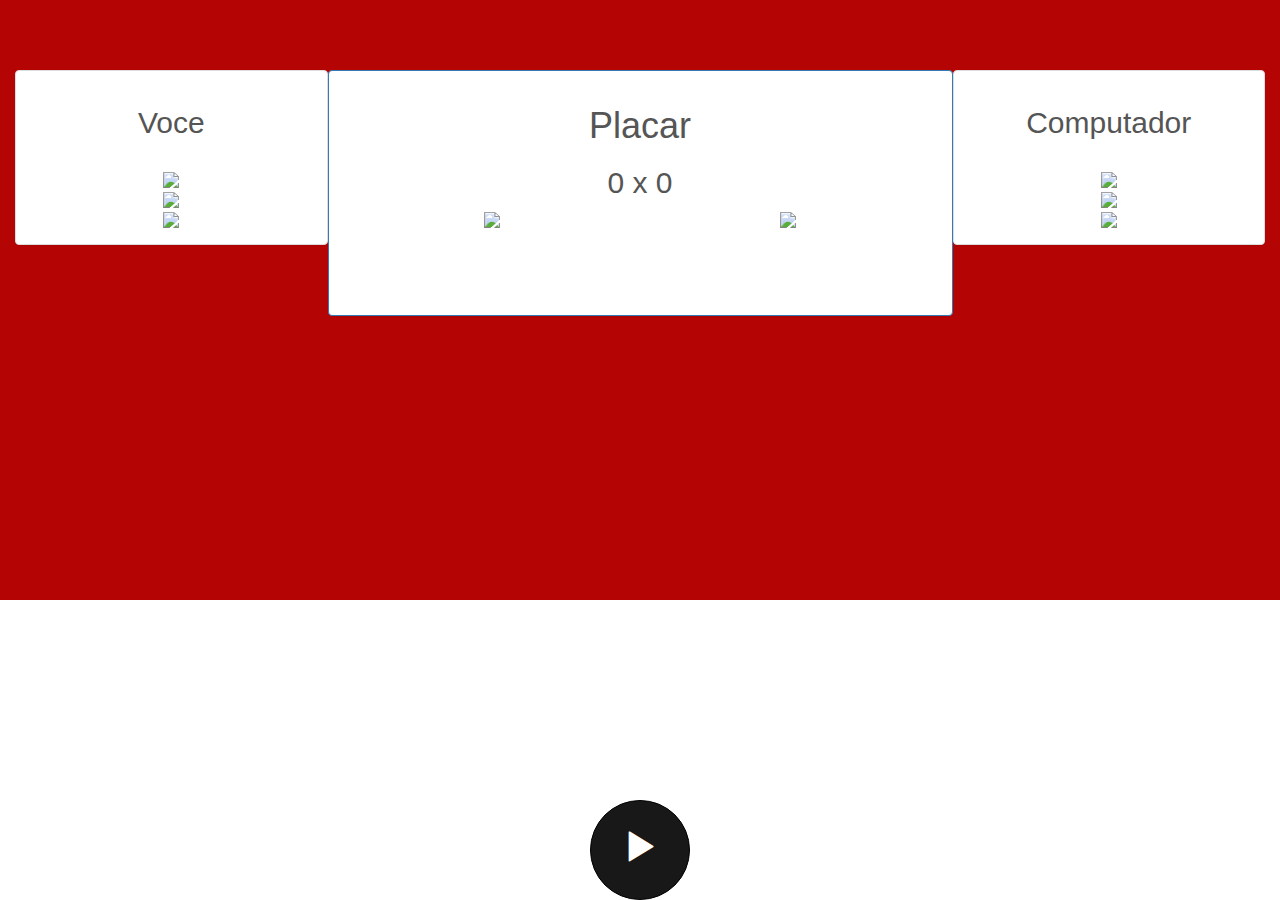
==== jogo.html @ 69846f90 "Add files via upload" ====
<!DOCTYPE html>
<html lang="pt-br">
<head>
  <title>Jogo</title>
  <meta charset="utf-8">
  <meta name="viewport" content="width=device-width, initial-scale=1">
  <link rel="stylesheet" href="https://maxcdn.bootstrapcdn.com/bootstrap/3.3.7/css/bootstrap.min.css">
  <script src="https://ajax.googleapis.com/ajax/libs/jquery/3.3.1/jquery.min.js"></script>
  <script src="https://maxcdn.bootstrapcdn.com/bootstrap/3.3.7/js/bootstrap.min.js"></script>
   <link rel="stylesheet" type="text/css" href="estilo.css">
   <script type="text/javascript" src="javascript.js"></script>
</head>
<body>

<div class="container-fluid  bg-2 text-center main ">
 
 
 <div id="player" class="col-md-3 jogo  panel panel-default panel-body">
          <h2>Voce</h2>
          <br>

          <a href="#">
            <img src="img/pedra.png"  data-tipo="1">
          </a> 
          <br>

           <a href="#">
            <img src="img/papel.png" data-tipo="2">
          </a>
            <br>

           <a href="#">
            <img src="img/tesoura.png" data-tipo="3">
          </a>
          </div>
 <div class="col-md-6 panel panel-primary panel-body">

    
          <h1>Placar</h1>
          <div>
             <h2><span id="pP">0</span> x <span id="pC">0</span></h2>
          </div>

           <div class="col-md-6">
                <img id="escPlayer" src="img/pedra.png" data-tipo="1">

             </div>
               <div class="col-md-6">
                  <img id="escComp" src="img/papel2.png">
             </div>

             <div class="col-md-12" style="margin-top: 51px">
              <h3 id="resultado"></h3>
             </div>
  </div>

 <div id="com" class="col-md-3 jogo panel panel-default panel-body">
             <h2>Computador</h2>
              <br>
          <a href="#">
            <img src="img/pedra2.png"  data-tipo="1" >
          </a> 
          <br>

           <a href="#">
            <img src="img/papel2.png"  data-tipo="2">
          </a>
            <br>

           <a href="#">
            <img src="img/tesoura2.png"  data-tipo="3">
          </a>
</div>
   
 <div class="footer" ><button onclick="jogar()"  class="btn btn-default btn-circle btn-xl black"><i class="glyphicon glyphicon-play"></i> </button>
</div>
</div>

</body>
</html>
---- estilo.css ----
.bg-1 { 
      background-color: #474e5d;
      color: #ffffff;
  }
  .bg-2 { 
      background-color: #B40404;
      color: #555555;
  }
  .bg-3 { 
      background-color: #ffffff;
      color: #555555;
  }
  .container-fluid {
      padding-top: 70px;
      padding-bottom: 70px;
  }
 .main{
        height: 600px

 }
  .btn-circle {
  width: 30px;
  height: 30px;
  text-align: center;
  padding: 6px 0;
  font-size: 12px;
  line-height: 1.428571429;
  border-radius: 15px;
}
.btn-circle.btn-xl {
  width: 100px;
  height: 100px;
  font-size: 34px;
  line-height: 1.33;
  border-radius: 55px;
}
a i{
  margin-top: 25px;
}

.black
{
  background-color: #191818;
  border-color: black;
  color: white;
}

.black:hover{
  background-color: #ffffff;
  color: black;


}

.jogo  img:hover {
   height: 160px;
   width: : 160px;
 }

jogo.  img {
   height: 130px;
   width: : 130px;

}
.footer {
  width: 100%;
  text-align: center;
  position: absolute;
  bottom: 0;
  left: 0;
}
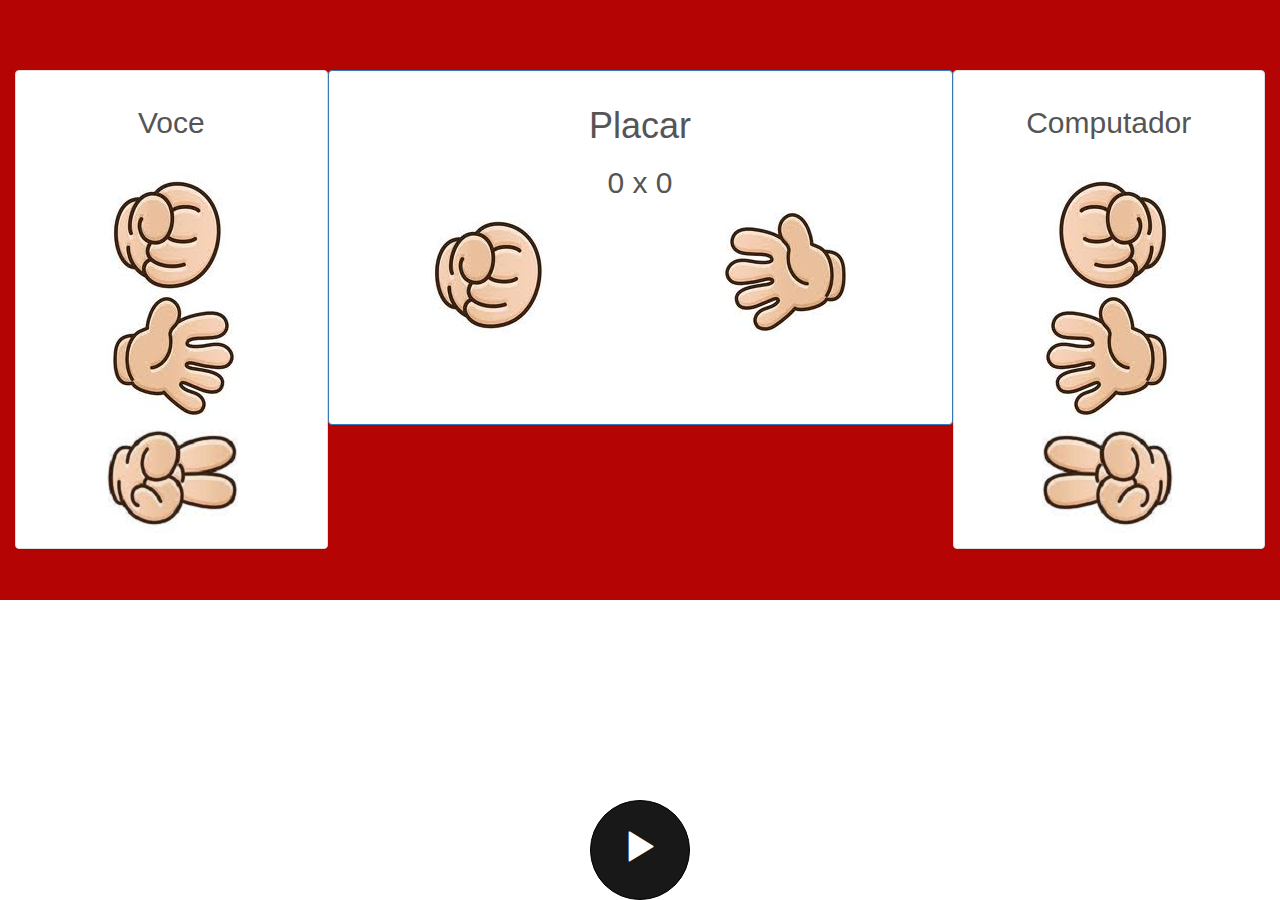
==== commit 38d6d5a4: "Update jogo.html" ====
--- a/jogo.html
+++ b/jogo.html
@@ -20,17 +20,17 @@
           <br>
 
           <a href="#">
-            <img src="img/pedra.png"  data-tipo="1">
+            <img src="pedra.png"  data-tipo="1">
           </a> 
           <br>
 
            <a href="#">
-            <img src="img/papel.png" data-tipo="2">
+            <img src="papel.png" data-tipo="2">
           </a>
             <br>
 
            <a href="#">
-            <img src="img/tesoura.png" data-tipo="3">
+            <img src="tesoura.png" data-tipo="3">
           </a>
           </div>
  <div class="col-md-6 panel panel-primary panel-body">
@@ -42,11 +42,11 @@
           </div>
 
            <div class="col-md-6">
-                <img id="escPlayer" src="img/pedra.png" data-tipo="1">
+                <img id="escPlayer" src="pedra.png" data-tipo="1">
 
              </div>
                <div class="col-md-6">
-                  <img id="escComp" src="img/papel2.png">
+                  <img id="escComp" src="papel2.png">
              </div>
 
              <div class="col-md-12" style="margin-top: 51px">
@@ -58,17 +58,17 @@
              <h2>Computador</h2>
               <br>
           <a href="#">
-            <img src="img/pedra2.png"  data-tipo="1" >
+            <img src="pedra2.png"  data-tipo="1" >
           </a> 
           <br>
 
            <a href="#">
-            <img src="img/papel2.png"  data-tipo="2">
+            <img src="papel2.png"  data-tipo="2">
           </a>
             <br>
 
            <a href="#">
-            <img src="img/tesoura2.png"  data-tipo="3">
+            <img src="tesoura2.png"  data-tipo="3">
           </a>
 </div>
    
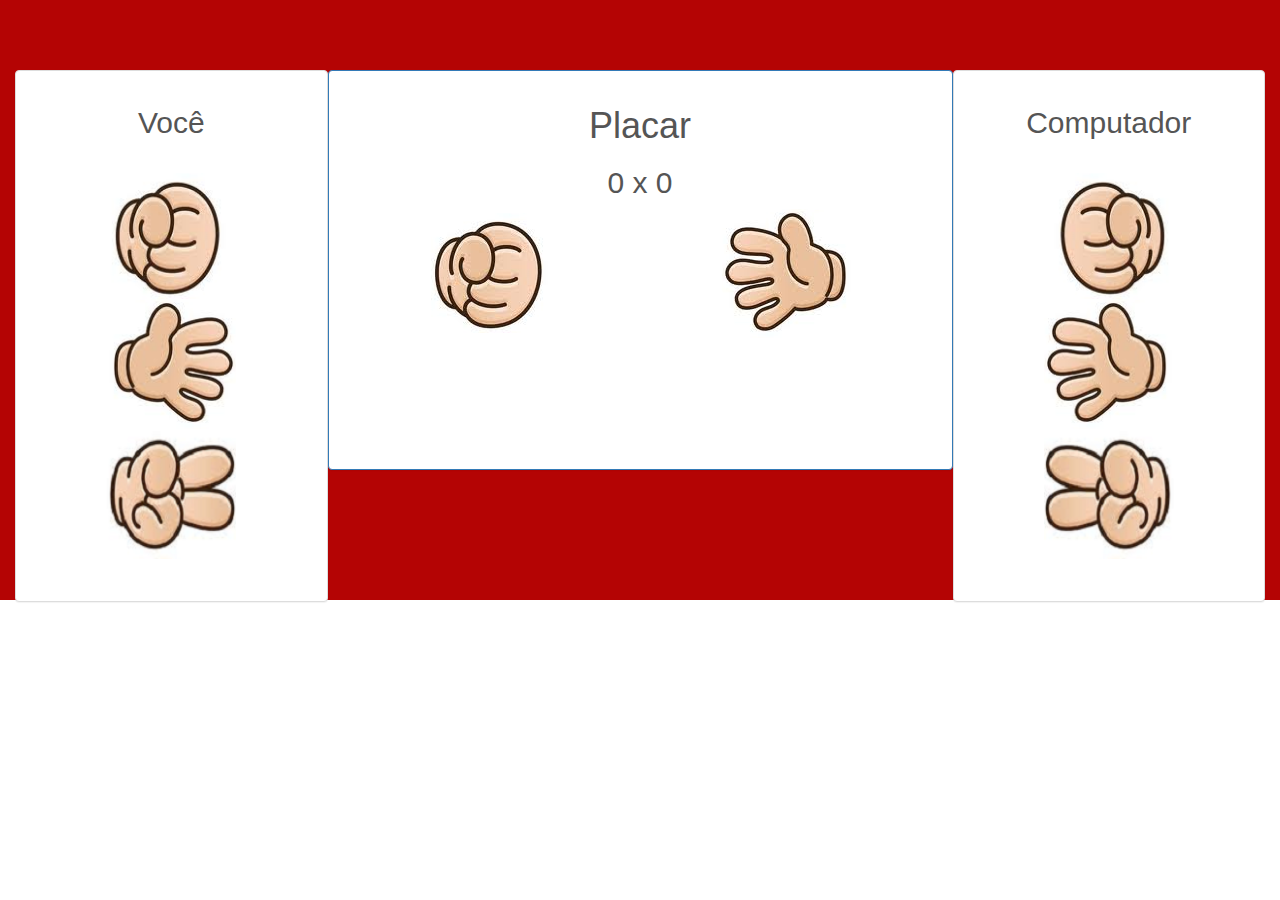
==== commit 2a44e1ef: "Update jogo.html" ====
--- a/jogo.html
+++ b/jogo.html
@@ -16,7 +16,7 @@
  
  
  <div id="player" class="col-md-3 jogo  panel panel-default panel-body">
-          <h2>Voce</h2>
+          <h2>Você</h2>
           <br>
 
           <a href="#">
@@ -33,7 +33,7 @@
             <img src="tesoura.png" data-tipo="3">
           </a>
           </div>
- <div class="col-md-6 panel panel-primary panel-body">
+ <div class="col-md-6 panel panel-primary panel-body placar">
 
     
           <h1>Placar</h1>
@@ -45,13 +45,16 @@
                 <img id="escPlayer" src="pedra.png" data-tipo="1">
 
              </div>
-               <div class="col-md-6">
+               <div class="col-md-6 escComp">
                   <img id="escComp" src="papel2.png">
              </div>
 
              <div class="col-md-12" style="margin-top: 51px">
               <h3 id="resultado"></h3>
              </div>
+
+                
+
   </div>
 
  <div id="com" class="col-md-3 jogo panel panel-default panel-body">
@@ -71,8 +74,7 @@
             <img src="tesoura2.png"  data-tipo="3">
           </a>
 </div>
-   
- <div class="footer" ><button onclick="jogar()"  class="btn btn-default btn-circle btn-xl black"><i class="glyphicon glyphicon-play"></i> </button>
+<!-- <div  ><button onclick="jogar()"  class="btn btn-default btn-circle btn-xl black"><i class="glyphicon glyphicon-play"></i> </button> -->
 </div>
 </div>
 
--- a/estilo.css
+++ b/estilo.css
@@ -16,7 +16,6 @@
   }
  .main{
         height: 600px
-
  }
   .btn-circle {
   width: 30px;
@@ -54,19 +53,25 @@
 
 .jogo  img:hover {
    height: 160px;
-   width: : 160px;
+   width: 160px;
  }
 
-jogo.  img {
+.jogo  img {
    height: 130px;
-   width: : 130px;
+   width: 130px;
 
 }
 .footer {
   width: 100%;
   text-align: center;
-  position: absolute;
   bottom: 0;
   left: 0;
 }
 
+.col-md-3 {
+  height: 532px; 
+}
+.placar
+{
+  height: 400px;
+}
